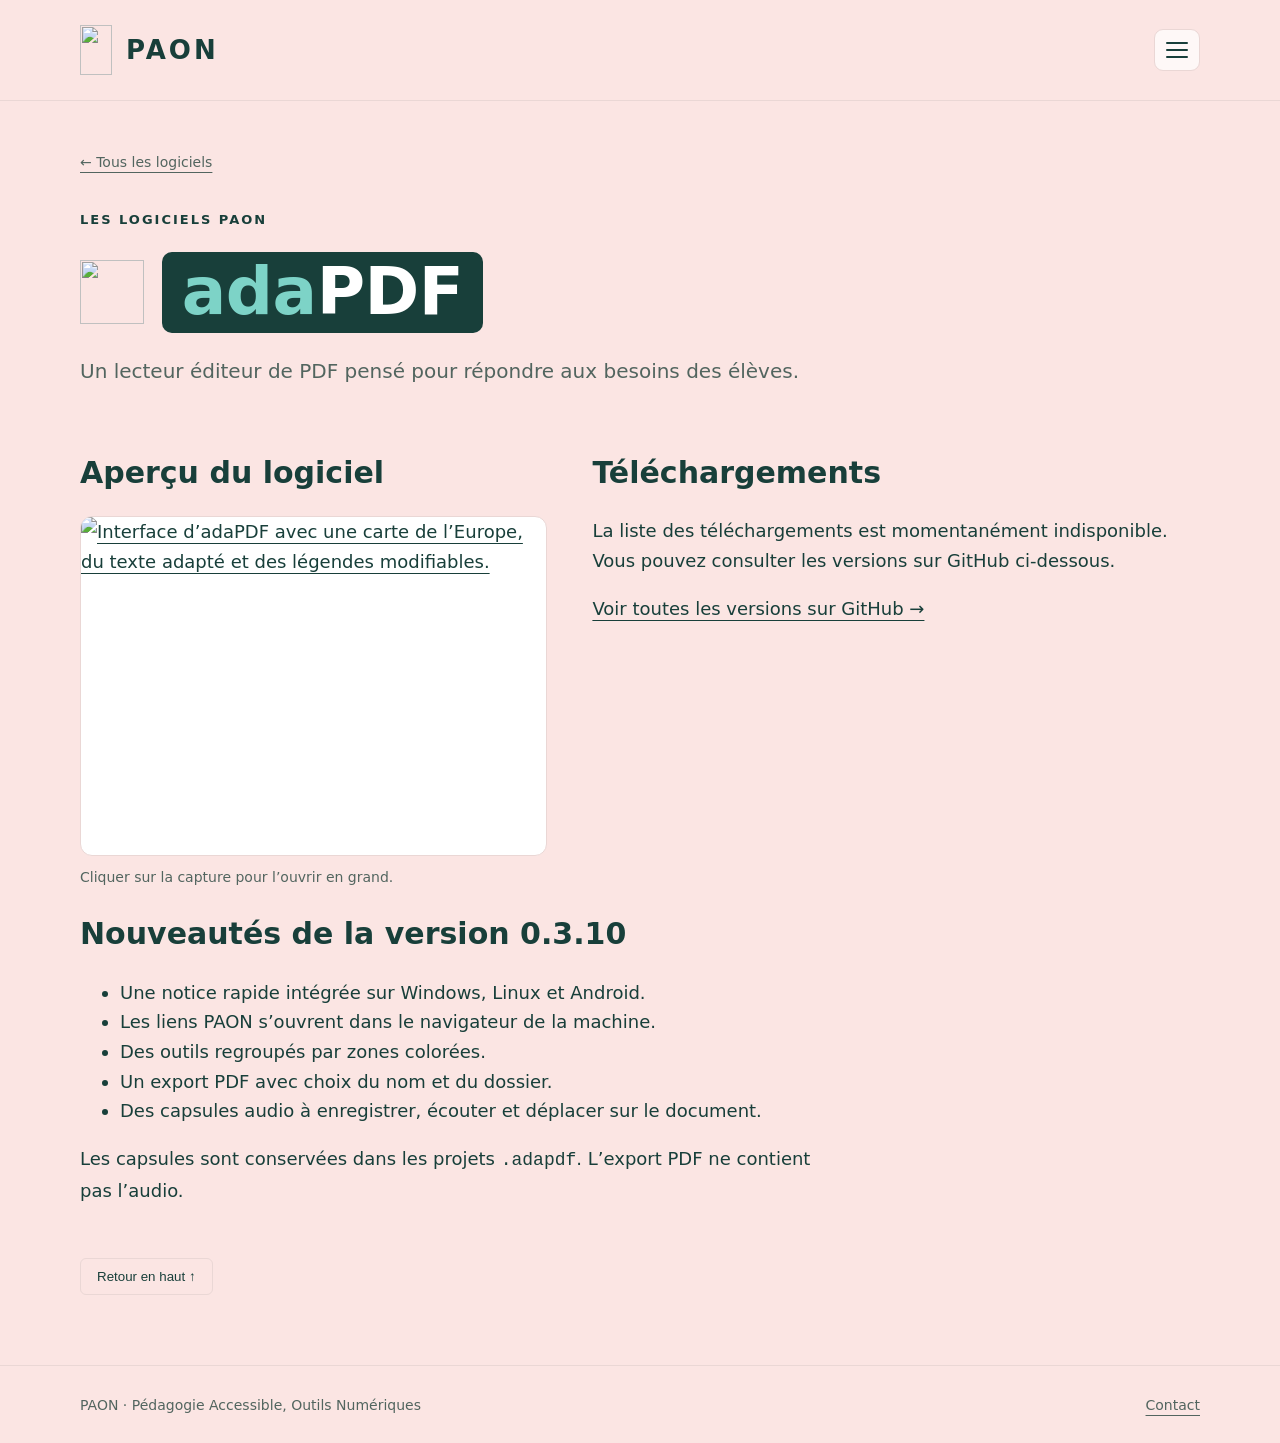
==== adapdf.html @ 1f8cb2d9 "Harmoniser les nouveautes en bas des pages logiciels" ====
<!doctype html>
<html lang="fr">
    <head>
        <meta charset="utf-8">
        <meta name="viewport" content="width=device-width, initial-scale=1">
        <title>adaPDF — PAON</title>
        <meta name="description" content="Un lecteur éditeur de PDF pensé pour répondre aux besoins des élèves.">
        <link rel="icon" href="favicon.svg" type="image/svg+xml">
        <link rel="stylesheet" href="styles.css?v=20261014-2">
        <script defer src="script.js?v=20261012-1"></script>
        <script defer src="downloads.js?v=20261014-1"></script>
    </head>
    <body class="app-page app-page-adapdf">
        <a class="skip" href="#contenu">Aller au contenu</a>
        <header>
            <div class="wrap nav">
                <a class="brand" href="index.html">
                    <img src="assets/plume.svg" alt="" width="32" height="50">
                    PAON
                </a>
                <div class="site-menu" data-menu>
                    <button class="menu-toggle" type="button" aria-expanded="false" aria-controls="site-menu-panel" data-menu-toggle>
                        <span class="menu-icon" aria-hidden="true"><span></span><span></span><span></span></span>
                        <span class="visually-hidden" data-menu-label>Ouvrir le menu</span>
                    </button>
                    <nav id="site-menu-panel" class="site-menu-panel" aria-label="Navigation principale" data-menu-panel hidden>
                        <a href="index.html">Accueil</a>
                        <a href="tada.html"><img class="menu-app-icon" src="assets/logo-tada.svg" alt="" width="28" height="28">TAda</a>
                        <a href="adapdf.html" aria-current="page"><img class="menu-app-icon" src="assets/logo-adapdf.svg" alt="" width="28" height="28">adaPDF</a>
                        <a href="geomada.html"><img class="menu-app-icon" src="assets/logo-geomada.svg" alt="" width="28" height="28">GéomADA</a>
                        <a href="ordi-academie.html"><img class="menu-app-icon" src="assets/logo-ordi-academie.png" alt="" width="28" height="28">Ordi Academie</a>
                        <a href="clavier.html"><img class="menu-app-icon" src="assets/logo-clavier.svg" alt="" width="28" height="28">Clavier</a>
                        <a href="caartable.html"><img class="menu-app-icon" src="assets/logo-caartable.png" alt="" width="28" height="28">CAArtable</a>
                        <a href="classeur.html"><img class="menu-app-icon" src="assets/logo-classeur.svg" alt="" width="28" height="28">Classeur</a>
                        <a href="fusion-pdf.html"><img class="menu-app-icon" src="assets/logo-fusion-pdf.svg" alt="" width="28" height="28">Fusion PDF</a>
                        <a href="linux-nird.html"><img class="menu-app-icon" src="assets/logo-linux-nird.svg" alt="" width="28" height="28">Installer Linux NIRD</a>
                    </nav>
                </div>
            </div>
        </header>
        <main id="contenu" class="wrap detail">
            <a class="breadcrumb" href="index.html#logiciels">← Tous les logiciels</a>
            <div class="detail-head">
                <p class="eyebrow">Les logiciels PAON</p>
                <h1 tabindex="-1" class="app-title">
                    <img src="assets/logo-adapdf.svg" alt="" width="64" height="64">
                    <span class="app-name app-name-adapdf"><span class="app-prefix">ada</span>PDF</span>
                </h1>
                <p class="intro">Un lecteur éditeur de PDF pensé pour répondre aux besoins des élèves.</p>
            </div>
            <div class="detail-grid">
                <section aria-labelledby="apercu">
                    <h2 id="apercu">Aperçu du logiciel</h2>
                    <figure class="app-preview">
                        <a href="assets/capture-adapdf.png" aria-label="Voir la capture de adaPDF en grand">
                            <img width="1231" height="892" src="assets/capture-adapdf.png" alt="Interface d’adaPDF avec une carte de l’Europe, du texte adapté et des légendes modifiables." loading="lazy">
                        </a>
                        <figcaption>Cliquer sur la capture pour l’ouvrir en grand.</figcaption>
                    </figure>
                </section>
                <section aria-labelledby="downloads" data-download-app="adapdf">
                    <h2 id="downloads">Téléchargements</h2>
                    <p data-download-status role="status">Les fichiers de ce logiciel seront bientôt disponibles ici.</p>
                    <div data-current-release>
                    </div>
                    <details data-release-history hidden>
                        <summary>Versions précédentes</summary>
                        <div data-previous-releases>
                        </div>
                    </details>
                    <p>
                        <a href="https://github.com/frdefaye-blip/paon/releases">Voir toutes les versions sur GitHub →</a>
                    </p>
                    <noscript>
                        <p>Pour consulter les fichiers disponibles sans JavaScript, utilisez le lien vers les versions sur GitHub.</p>
                    </noscript>
                </section>
            </div>
            <section aria-labelledby="nouveautes">
                <h2 id="nouveautes">Nouveautés de la version 0.3.10</h2>
                <ul>
                    <li>Une notice rapide intégrée sur Windows, Linux et Android.</li>
                    <li>Les liens PAON s’ouvrent dans le navigateur de la machine.</li>
                    <li>Des outils regroupés par zones colorées.</li>
                    <li>Un export PDF avec choix du nom et du dossier.</li>
                    <li>Des capsules audio à enregistrer, écouter et déplacer sur le document.</li>
                </ul>
                <p>Les capsules sont conservées dans les projets <code>.adapdf</code>. L’export PDF ne contient pas l’audio.</p>
            </section>
            <button class="top" data-top>Retour en haut ↑</button>
        </main>
        <footer>
            <div class="wrap footer">
                <span>PAON · Pédagogie Accessible, Outils Numériques</span>
                <a href="mailto:francois.defaye@ac-limoges.fr">Contact</a>
            </div>
        </footer>
    </body>
</html>
---- styles.css ----
:root{--ink:#183f3a;--paper:#f8f6ef;--muted:#52655f;--line:#d5ded5}*{box-sizing:border-box}html{scroll-behavior:smooth}body{margin:0;background:var(--paper);color:var(--ink);font:18px/1.65 system-ui,sans-serif}a{color:inherit;text-underline-offset:5px}a:focus-visible,button:focus-visible{outline:3px solid #925000;outline-offset:5px}.skip{position:absolute;top:-100px}.skip:focus{top:10px;background:white;padding:12px}.wrap{width:min(1120px,90%);margin:auto}header{border-bottom:1px solid var(--line)}.nav{display:flex;justify-content:space-between;align-items:center;gap:25px;padding:25px 0}.brand{text-decoration:none;font-size:26px;font-weight:850;letter-spacing:3px}.brand span{display:inline-grid;place-items:center;border-radius:50%;background:var(--ink);color:#cbe784;width:40px;height:40px;margin-right:10px;letter-spacing:0}nav{display:flex;gap:25px;flex-wrap:wrap}nav a{font-size:15px;text-decoration:none}nav a[aria-current]{text-decoration:underline;font-weight:750}.hero{display:grid;grid-template-columns:1.5fr 1fr;gap:50px;align-items:center;padding:70px 0}.eyebrow{font-size:13px;font-weight:750;text-transform:uppercase;letter-spacing:2px}h1{font-size:clamp(38px,5.5vw,66px);line-height:1.12;letter-spacing:-2px;margin:22px 0}h2{font-size:30px;line-height:1.3}h3{font-size:26px;margin:12px 0}p{max-width:65ch}.intro{font-size:20px;color:var(--muted)}.button{display:inline-block;background:var(--ink);color:white;padding:12px 22px;border-radius:8px;text-decoration:none;font-size:16px;font-weight:650}.button:hover{background:#285b53}.art{height:280px;background:#e5ebdc;border-radius:140px 140px 22px 22px;display:grid;place-items:center}.fan{width:200px;height:200px;border-radius:50%;background:repeating-conic-gradient(#183f3a 0deg 14deg,#b9d591 14deg 28deg);display:grid;place-items:center}.fan:after{content:'P';font:700 80px Georgia;display:grid;place-items:center;width:105px;height:105px;border-radius:50%;background:var(--paper)}.section{padding-bottom:65px}.section-head{display:flex;justify-content:space-between;align-items:center;gap:20px}.section-head p{font-size:15px;color:var(--muted)}.cards{display:grid;grid-template-columns:repeat(3,1fr);gap:20px}.card{background:white;border:1px solid var(--line);border-radius:14px;padding:28px;display:flex;flex-direction:column;align-items:start}.card p{color:var(--muted);flex:1}.icon{width:54px;height:54px;display:grid;place-items:center;border-radius:13px;background:#edf3df;font-size:26px;font-weight:750}.card:nth-child(2) .icon{background:#e9e6f5}.card:nth-child(3) .icon{background:#faeadb}.text-link{font-size:16px;font-weight:700}.note{background:#eaf0e1;padding:25px 30px;border-radius:12px}.note p{margin:0}.detail{padding:45px 0 70px}.breadcrumb{font-size:14px;color:var(--muted)}.detail-head{max-width:750px;padding:20px 0}.detail-grid{display:grid;grid-template-columns:1fr 1.3fr;gap:45px}.versions{list-style:none;padding:0}.version{padding:22px 0;border-top:1px solid var(--line);display:flex;align-items:center;justify-content:space-between;gap:20px}.version strong{display:block}.version small{color:var(--muted)}.pending{background:#e7eae4;color:#52655f;border-radius:6px;padding:8px 15px;white-space:nowrap;font-size:14px}.tag{font-size:13px;border:1px solid var(--line);border-radius:100px;padding:5px 10px}footer{border-top:1px solid var(--line);padding:28px 0;font-size:14px;color:var(--muted)}.footer{display:flex;justify-content:space-between;gap:20px}details{margin-top:20px}summary{cursor:pointer;font-weight:650}.top{margin-top:35px;background:transparent;border:1px solid var(--line);padding:10px 16px;color:var(--ink);cursor:pointer;border-radius:6px}@media(max-width:750px){.nav{align-items:flex-start;flex-direction:column}nav{gap:18px}.hero{grid-template-columns:1fr;padding:40px 0;gap:25px}.art{height:200px}.fan{width:160px;height:160px}.cards,.detail-grid{grid-template-columns:1fr}.section-head,.footer{display:block}.version{align-items:flex-start}h1{letter-spacing:-1px}}@media(prefers-reduced-motion:reduce){html{scroll-behavior:auto}}
.brand{display:inline-flex;align-items:center;gap:14px}.brand img{display:block;width:32px;height:50px}.hero-logo{display:block;width:160px;height:248px;object-fit:contain}@media(max-width:750px){.hero-logo{width:115px;height:178px}}
.asset-name{font-size:15px;overflow-wrap:anywhere}.release-date{font-size:14px;color:var(--muted)}[data-download-app] .version>div{min-width:0}[data-download-app] .button{flex-shrink:0;font-size:14px;padding:9px 13px}@media(max-width:450px){[data-download-app] .version{flex-direction:column;align-items:start}}

/* Pictogrammes des plateformes dans les listes de téléchargements. */
.download-info {
    display: flex;
    align-items: center;
    gap: 14px;
}
.platform-logo {
    display: block;
    flex: 0 0 36px;
    width: 36px;
    height: 36px;
    object-fit: contain;
}
.download-text {
    min-width: 0;
}

/* Identités des applications et captures fournies. */
.app-logo { display: block; width: 54px; height: 54px; }
.app-name { font-weight: 800; letter-spacing: -.5px; }
.app-name-tada { color: #2f64e9; }
.app-name-geomada { color: #187647; }
.app-name-adapdf { display: inline-block; color: #fff; background: #183f3a; padding: .05em .3em; border-radius: .15em; }
.app-name-adapdf .app-prefix { color: #7dd3c7; }
.app-title { display: flex; align-items: center; gap: 18px; }
.app-title img { width: 64px; height: 64px; flex: 0 0 64px; }
.app-preview { margin: 0; }
.app-preview a { display: block; border: 1px solid var(--line); border-radius: 12px; overflow: hidden; background: white; }
.app-preview img { display: block; width: 100%; height: auto; }
.app-preview figcaption { font-size: 14px; color: var(--muted); margin-top: 10px; }
.note a { overflow-wrap: anywhere; }
@media(max-width:450px) { .app-title { gap: 12px; } .app-title img { width: 48px; height: 48px; flex-basis: 48px; } }

/* Les initiales du titre font ressortir le nom PAON. */
.title-initial {
    color: #a56b0b;
}

/* Un fond léger inspiré de l’icône de chaque logiciel. */
.app-page-tada { --paper: #e3ecfc; --line: #d2dced; }
.app-page-adapdf { --paper: #fbe5e3; --line: #ead7d5; }
.app-page-geomada { --paper: #e2f1e7; --line: #d2e2d7; }
.card { text-decoration: none; }
.card .text-link { text-decoration: underline; }
.card:hover { border-color: var(--ink); box-shadow: 0 6px 18px #183f3a12; }
.card:focus-visible { outline-offset: 5px; }
.download-label { font-size: 16px; line-height: 1.5; }
.download-text small { display: block; font-size: 13px; }

/* Les cartes reprennent le fond de la page de leur logiciel. */
.card-tada { background: #e3ecfc; }
.card-adapdf { background: #fbe5e3; }
.card-geomada { background: #e2f1e7; }

/* Repères provisoires pour les nouvelles applications. */
.card-ordi-academie, .app-page-ordi-academie { background: #e2f1e7; }
.card-clavier, .app-page-clavier { background: #e6eff8; }
.card-caartable, .app-page-caartable { background: #def2f2; }
.card-classeur, .app-page-classeur { background: #edf3ec; }
.app-monogram {
    display: inline-grid;
    place-items: center;
    width: 54px;
    height: 54px;
    flex: 0 0 54px;
    border-radius: 13px;
    background: #ffffffb3;
    font-size: 24px;
    font-weight: 800;
}

/* Menu principal compact, commun à toutes les pages. */
.site-menu { position: relative; margin-left: auto; }
.menu-toggle {
    width: 46px;
    height: 42px;
    display: grid;
    place-items: center;
    border: 1px solid var(--line);
    border-radius: 9px;
    background: #ffffffb8;
    color: var(--ink);
    cursor: pointer;
}
.menu-toggle:hover { background: white; }
.menu-icon { display: grid; gap: 5px; width: 22px; }
.menu-icon span { display: block; height: 2px; border-radius: 2px; background: currentColor; }
.site-menu-panel {
    position: absolute;
    z-index: 20;
    top: calc(100% + 10px);
    right: 0;
    min-width: 230px;
    display: grid;
    gap: 3px;
    padding: 10px;
    border: 1px solid var(--line);
    border-radius: 12px;
    background: white;
    box-shadow: 0 14px 35px #183f3a24;
}
.site-menu-panel[hidden] { display: none; }
.site-menu-panel a {
    min-height: 44px;
    display: flex;
    align-items: center;
    gap: 10px;
    padding: 8px 12px;
    border-radius: 7px;
}
.menu-app-icon {
    width: 28px;
    height: 28px;
    flex: 0 0 28px;
    object-fit: contain;
}
.card-fusion-pdf, .app-page-fusion-pdf { background: #e6ecff; }
.card-linux-nird, .article-page { background: #e2f1e9; }
.resource-article { max-width: 960px; }
.resource-section { margin: 30px 0; padding: clamp(20px, 4vw, 40px); background: #ffffffc9; border: 1px solid var(--line); border-radius: 16px; }
.resource-section p { max-width: 75ch; }
.resource-section .app-preview { margin: 25px 0; }
.resource-links { display: flex; flex-wrap: wrap; align-items: center; gap: 16px; margin-top: 24px; }
.site-menu-panel { max-height: calc(100dvh - 120px); overflow-y: auto; }
.site-menu-panel a:hover { background: #f1f4ef; }
.site-menu-panel a[aria-current] { background: #e8eee7; text-decoration: none; }
.visually-hidden {
    position: absolute;
    width: 1px;
    height: 1px;
    padding: 0;
    margin: -1px;
    overflow: hidden;
    clip: rect(0, 0, 0, 0);
    white-space: nowrap;
    border: 0;
}
@media(max-width:750px) {
    .nav { flex-direction: row; align-items: center; }
}
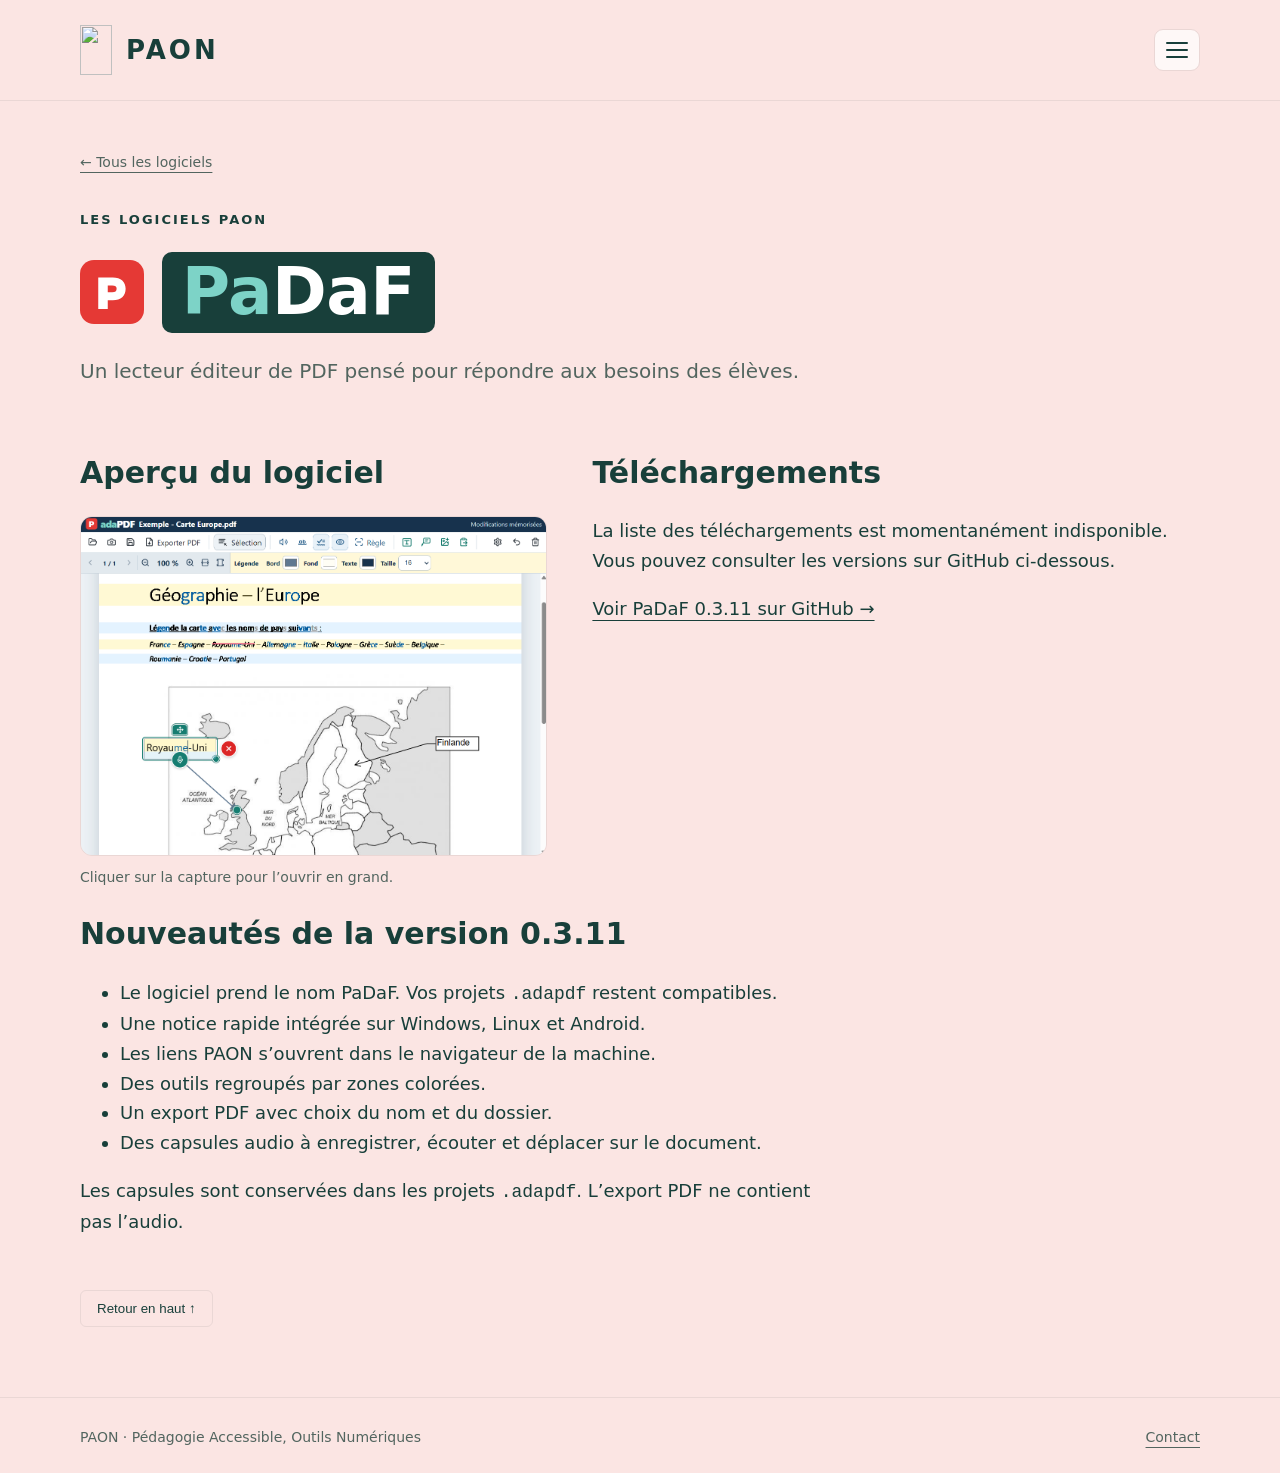
==== commit 0e1a81bf: "Rename adaPDF to PaDaF on the PAON website" ====
--- a/adapdf.html
+++ b/adapdf.html
@@ -3,97 +3,11 @@
     <head>
         <meta charset="utf-8">
         <meta name="viewport" content="width=device-width, initial-scale=1">
-        <title>adaPDF — PAON</title>
-        <meta name="description" content="Un lecteur éditeur de PDF pensé pour répondre aux besoins des élèves.">
-        <link rel="icon" href="favicon.svg" type="image/svg+xml">
-        <link rel="stylesheet" href="styles.css?v=20261014-2">
-        <script defer src="script.js?v=20261012-1"></script>
-        <script defer src="downloads.js?v=20261014-1"></script>
+        <meta http-equiv="refresh" content="0; url=padaf.html">
+        <link rel="canonical" href="https://paon-accessibilite.github.io/padaf.html">
+        <title>PaDaF — PAON</title>
     </head>
-    <body class="app-page app-page-adapdf">
-        <a class="skip" href="#contenu">Aller au contenu</a>
-        <header>
-            <div class="wrap nav">
-                <a class="brand" href="index.html">
-                    <img src="assets/plume.svg" alt="" width="32" height="50">
-                    PAON
-                </a>
-                <div class="site-menu" data-menu>
-                    <button class="menu-toggle" type="button" aria-expanded="false" aria-controls="site-menu-panel" data-menu-toggle>
-                        <span class="menu-icon" aria-hidden="true"><span></span><span></span><span></span></span>
-                        <span class="visually-hidden" data-menu-label>Ouvrir le menu</span>
-                    </button>
-                    <nav id="site-menu-panel" class="site-menu-panel" aria-label="Navigation principale" data-menu-panel hidden>
-                        <a href="index.html">Accueil</a>
-                        <a href="tada.html"><img class="menu-app-icon" src="assets/logo-tada.svg" alt="" width="28" height="28">TAda</a>
-                        <a href="adapdf.html" aria-current="page"><img class="menu-app-icon" src="assets/logo-adapdf.svg" alt="" width="28" height="28">adaPDF</a>
-                        <a href="geomada.html"><img class="menu-app-icon" src="assets/logo-geomada.svg" alt="" width="28" height="28">GéomADA</a>
-                        <a href="ordi-academie.html"><img class="menu-app-icon" src="assets/logo-ordi-academie.png" alt="" width="28" height="28">Ordi Academie</a>
-                        <a href="clavier.html"><img class="menu-app-icon" src="assets/logo-clavier.svg" alt="" width="28" height="28">Clavier</a>
-                        <a href="caartable.html"><img class="menu-app-icon" src="assets/logo-caartable.png" alt="" width="28" height="28">CAArtable</a>
-                        <a href="classeur.html"><img class="menu-app-icon" src="assets/logo-classeur.svg" alt="" width="28" height="28">Classeur</a>
-                        <a href="fusion-pdf.html"><img class="menu-app-icon" src="assets/logo-fusion-pdf.svg" alt="" width="28" height="28">Fusion PDF</a>
-                        <a href="linux-nird.html"><img class="menu-app-icon" src="assets/logo-linux-nird.svg" alt="" width="28" height="28">Installer Linux NIRD</a>
-                    </nav>
-                </div>
-            </div>
-        </header>
-        <main id="contenu" class="wrap detail">
-            <a class="breadcrumb" href="index.html#logiciels">← Tous les logiciels</a>
-            <div class="detail-head">
-                <p class="eyebrow">Les logiciels PAON</p>
-                <h1 tabindex="-1" class="app-title">
-                    <img src="assets/logo-adapdf.svg" alt="" width="64" height="64">
-                    <span class="app-name app-name-adapdf"><span class="app-prefix">ada</span>PDF</span>
-                </h1>
-                <p class="intro">Un lecteur éditeur de PDF pensé pour répondre aux besoins des élèves.</p>
-            </div>
-            <div class="detail-grid">
-                <section aria-labelledby="apercu">
-                    <h2 id="apercu">Aperçu du logiciel</h2>
-                    <figure class="app-preview">
-                        <a href="assets/capture-adapdf.png" aria-label="Voir la capture de adaPDF en grand">
-                            <img width="1231" height="892" src="assets/capture-adapdf.png" alt="Interface d’adaPDF avec une carte de l’Europe, du texte adapté et des légendes modifiables." loading="lazy">
-                        </a>
-                        <figcaption>Cliquer sur la capture pour l’ouvrir en grand.</figcaption>
-                    </figure>
-                </section>
-                <section aria-labelledby="downloads" data-download-app="adapdf">
-                    <h2 id="downloads">Téléchargements</h2>
-                    <p data-download-status role="status">Les fichiers de ce logiciel seront bientôt disponibles ici.</p>
-                    <div data-current-release>
-                    </div>
-                    <details data-release-history hidden>
-                        <summary>Versions précédentes</summary>
-                        <div data-previous-releases>
-                        </div>
-                    </details>
-                    <p>
-                        <a href="https://github.com/frdefaye-blip/paon/releases">Voir toutes les versions sur GitHub →</a>
-                    </p>
-                    <noscript>
-                        <p>Pour consulter les fichiers disponibles sans JavaScript, utilisez le lien vers les versions sur GitHub.</p>
-                    </noscript>
-                </section>
-            </div>
-            <section aria-labelledby="nouveautes">
-                <h2 id="nouveautes">Nouveautés de la version 0.3.10</h2>
-                <ul>
-                    <li>Une notice rapide intégrée sur Windows, Linux et Android.</li>
-                    <li>Les liens PAON s’ouvrent dans le navigateur de la machine.</li>
-                    <li>Des outils regroupés par zones colorées.</li>
-                    <li>Un export PDF avec choix du nom et du dossier.</li>
-                    <li>Des capsules audio à enregistrer, écouter et déplacer sur le document.</li>
-                </ul>
-                <p>Les capsules sont conservées dans les projets <code>.adapdf</code>. L’export PDF ne contient pas l’audio.</p>
-            </section>
-            <button class="top" data-top>Retour en haut ↑</button>
-        </main>
-        <footer>
-            <div class="wrap footer">
-                <span>PAON · Pédagogie Accessible, Outils Numériques</span>
-                <a href="mailto:francois.defaye@ac-limoges.fr">Contact</a>
-            </div>
-        </footer>
+    <body>
+        <p><a href="padaf.html">Ouvrir la page de PaDaF</a></p>
     </body>
 </html>
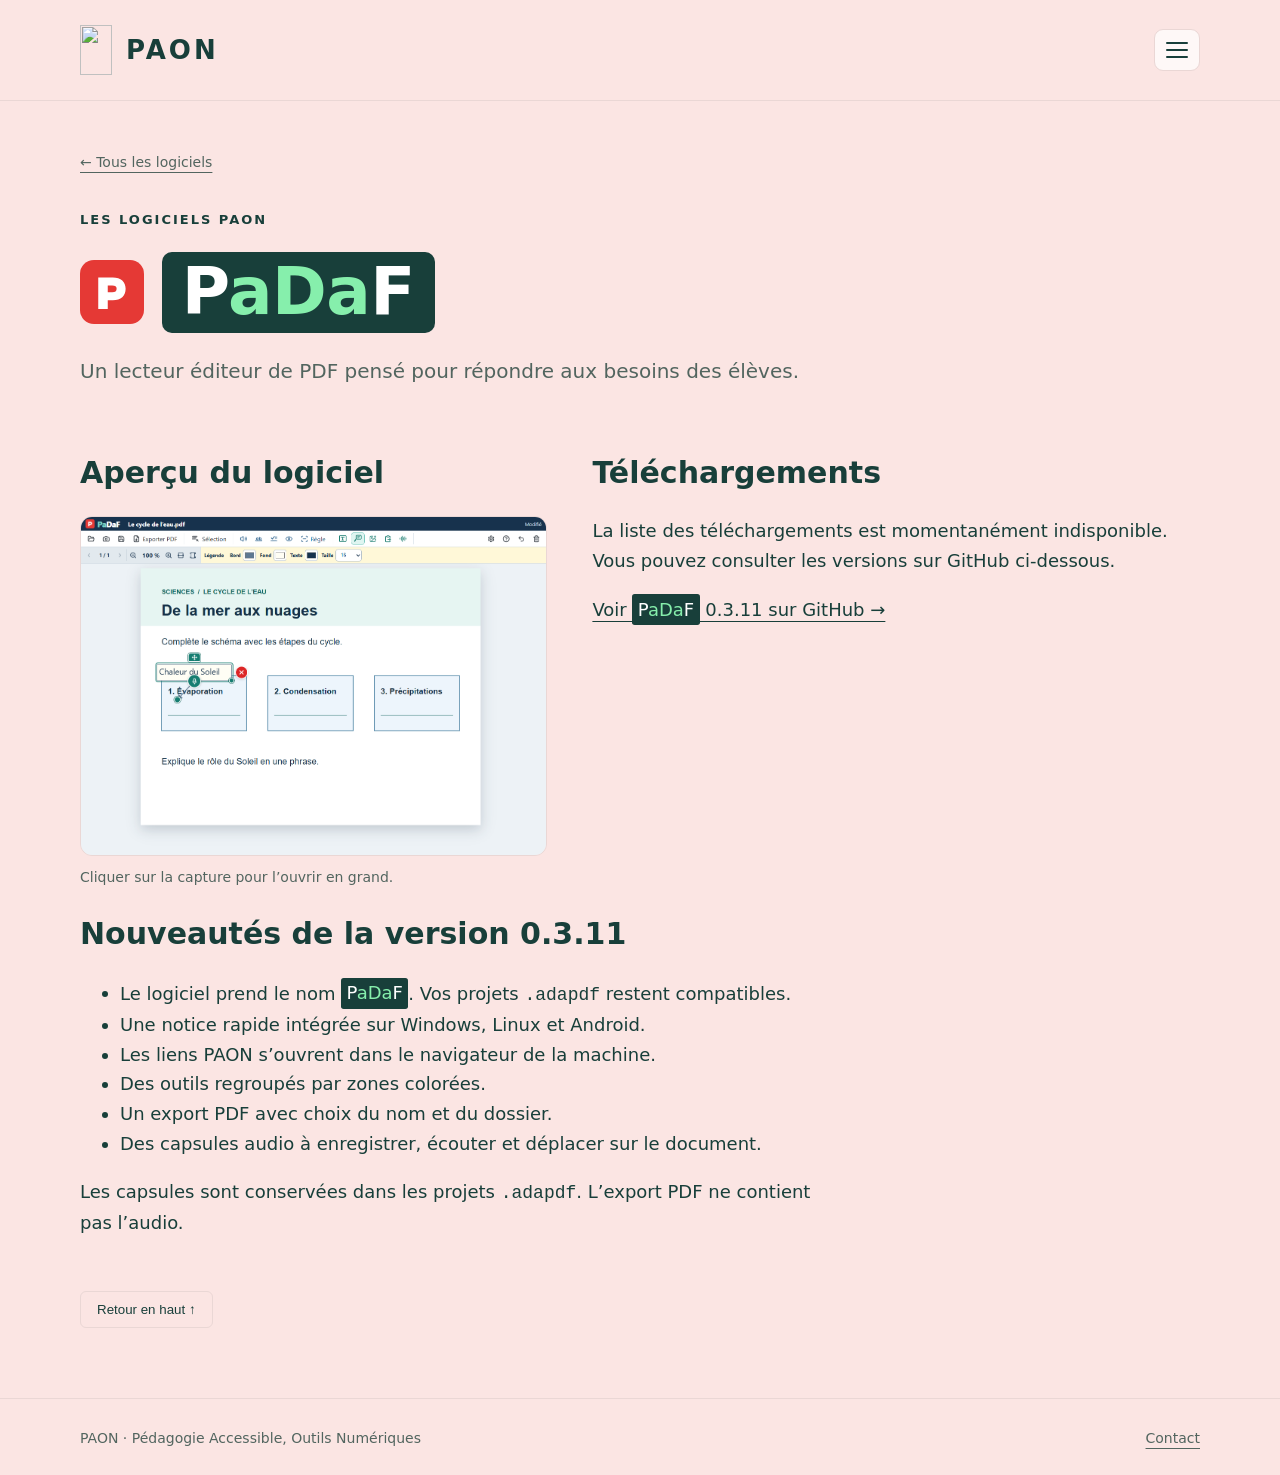
==== commit 89fb33c6: "Harmoniser les couleurs du nom PaDaF" ====
--- a/adapdf.html
+++ b/adapdf.html
@@ -5,9 +5,10 @@
         <meta name="viewport" content="width=device-width, initial-scale=1">
         <meta http-equiv="refresh" content="0; url=padaf.html">
         <link rel="canonical" href="https://paon-accessibilite.github.io/padaf.html">
+        <link rel="stylesheet" href="styles.css?v=20261113-2">
         <title>PaDaF — PAON</title>
     </head>
     <body>
-        <p><a href="padaf.html">Ouvrir la page de PaDaF</a></p>
+        <p><a href="padaf.html">Ouvrir la page de <span class="app-name-padaf">P<span class="app-name-padaf-middle">aDa</span>F</span></a></p>
     </body>
 </html>
--- a/styles.css
+++ b/styles.css
@@ -0,0 +1,147 @@
+:root{--ink:#183f3a;--paper:#f8f6ef;--muted:#52655f;--line:#d5ded5}*{box-sizing:border-box}html{scroll-behavior:smooth}body{margin:0;background:var(--paper);color:var(--ink);font:18px/1.65 system-ui,sans-serif}a{color:inherit;text-underline-offset:5px}a:focus-visible,button:focus-visible{outline:3px solid #925000;outline-offset:5px}.skip{position:absolute;top:-100px}.skip:focus{top:10px;background:white;padding:12px}.wrap{width:min(1120px,90%);margin:auto}header{border-bottom:1px solid var(--line)}.nav{display:flex;justify-content:space-between;align-items:center;gap:25px;padding:25px 0}.brand{text-decoration:none;font-size:26px;font-weight:850;letter-spacing:3px}.brand span{display:inline-grid;place-items:center;border-radius:50%;background:var(--ink);color:#cbe784;width:40px;height:40px;margin-right:10px;letter-spacing:0}nav{display:flex;gap:25px;flex-wrap:wrap}nav a{font-size:15px;text-decoration:none}nav a[aria-current]{text-decoration:underline;font-weight:750}.hero{display:grid;grid-template-columns:1.5fr 1fr;gap:50px;align-items:center;padding:70px 0}.eyebrow{font-size:13px;font-weight:750;text-transform:uppercase;letter-spacing:2px}h1{font-size:clamp(38px,5.5vw,66px);line-height:1.12;letter-spacing:-2px;margin:22px 0}h2{font-size:30px;line-height:1.3}h3{font-size:26px;margin:12px 0}p{max-width:65ch}.intro{font-size:20px;color:var(--muted)}.button{display:inline-block;background:var(--ink);color:white;padding:12px 22px;border-radius:8px;text-decoration:none;font-size:16px;font-weight:650}.button:hover{background:#285b53}.art{height:280px;background:#e5ebdc;border-radius:140px 140px 22px 22px;display:grid;place-items:center}.fan{width:200px;height:200px;border-radius:50%;background:repeating-conic-gradient(#183f3a 0deg 14deg,#b9d591 14deg 28deg);display:grid;place-items:center}.fan:after{content:'P';font:700 80px Georgia;display:grid;place-items:center;width:105px;height:105px;border-radius:50%;background:var(--paper)}.section{padding-bottom:65px}.section-head{display:flex;justify-content:space-between;align-items:center;gap:20px}.section-head p{font-size:15px;color:var(--muted)}.cards{display:grid;grid-template-columns:repeat(3,1fr);gap:20px}.card{background:white;border:1px solid var(--line);border-radius:14px;padding:28px;display:flex;flex-direction:column;align-items:start}.card p{color:var(--muted);flex:1}.icon{width:54px;height:54px;display:grid;place-items:center;border-radius:13px;background:#edf3df;font-size:26px;font-weight:750}.card:nth-child(2) .icon{background:#e9e6f5}.card:nth-child(3) .icon{background:#faeadb}.text-link{font-size:16px;font-weight:700}.note{background:#eaf0e1;padding:25px 30px;border-radius:12px}.note p{margin:0}.detail{padding:45px 0 70px}.breadcrumb{font-size:14px;color:var(--muted)}.detail-head{max-width:750px;padding:20px 0}.detail-grid{display:grid;grid-template-columns:1fr 1.3fr;gap:45px}.versions{list-style:none;padding:0}.version{padding:22px 0;border-top:1px solid var(--line);display:flex;align-items:center;justify-content:space-between;gap:20px}.version strong{display:block}.version small{color:var(--muted)}.pending{background:#e7eae4;color:#52655f;border-radius:6px;padding:8px 15px;white-space:nowrap;font-size:14px}.tag{font-size:13px;border:1px solid var(--line);border-radius:100px;padding:5px 10px}footer{border-top:1px solid var(--line);padding:28px 0;font-size:14px;color:var(--muted)}.footer{display:flex;justify-content:space-between;gap:20px}details{margin-top:20px}summary{cursor:pointer;font-weight:650}.top{margin-top:35px;background:transparent;border:1px solid var(--line);padding:10px 16px;color:var(--ink);cursor:pointer;border-radius:6px}@media(max-width:750px){.nav{align-items:flex-start;flex-direction:column}nav{gap:18px}.hero{grid-template-columns:1fr;padding:40px 0;gap:25px}.art{height:200px}.fan{width:160px;height:160px}.cards,.detail-grid{grid-template-columns:1fr}.section-head,.footer{display:block}.version{align-items:flex-start}h1{letter-spacing:-1px}}@media(prefers-reduced-motion:reduce){html{scroll-behavior:auto}}
+.brand{display:inline-flex;align-items:center;gap:14px}.brand img{display:block;width:32px;height:50px}.hero-logo{display:block;width:160px;height:248px;object-fit:contain}@media(max-width:750px){.hero-logo{width:115px;height:178px}}
+.asset-name{font-size:15px;overflow-wrap:anywhere}.release-date{font-size:14px;color:var(--muted)}[data-download-app] .version>div{min-width:0}[data-download-app] .button{flex-shrink:0;font-size:14px;padding:9px 13px}@media(max-width:450px){[data-download-app] .version{flex-direction:column;align-items:start}}
+
+/* Pictogrammes des plateformes dans les listes de téléchargements. */
+.download-info {
+    display: flex;
+    align-items: center;
+    gap: 14px;
+}
+.platform-logo {
+    display: block;
+    flex: 0 0 36px;
+    width: 36px;
+    height: 36px;
+    object-fit: contain;
+}
+.download-text {
+    min-width: 0;
+}
+
+/* Identités des applications et captures fournies. */
+.app-logo { display: block; width: 54px; height: 54px; }
+.app-name { font-weight: 800; letter-spacing: -.5px; }
+.app-name-tada { color: #2f64e9; }
+.app-name-geomada { color: #187647; }
+.app-name-padaf { display: inline-block; color: #fff; background: #183f3a; padding: .05em .3em; border-radius: .15em; }
+.app-name-padaf-middle { color: #86efac; }
+.app-title { display: flex; align-items: center; gap: 18px; }
+.app-title img { width: 64px; height: 64px; flex: 0 0 64px; }
+.app-preview { margin: 0; }
+.app-preview a { display: block; border: 1px solid var(--line); border-radius: 12px; overflow: hidden; background: white; }
+.app-preview img { display: block; width: 100%; height: auto; }
+.app-preview figcaption { font-size: 14px; color: var(--muted); margin-top: 10px; }
+.note a { overflow-wrap: anywhere; }
+@media(max-width:450px) { .app-title { gap: 12px; } .app-title img { width: 48px; height: 48px; flex-basis: 48px; } }
+
+/* Les initiales du titre font ressortir le nom PAON. */
+.title-initial {
+    color: #a56b0b;
+}
+
+/* Un fond léger inspiré de l’icône de chaque logiciel. */
+.app-page-tada { --paper: #e3ecfc; --line: #d2dced; }
+.app-page-padaf { --paper: #fbe5e3; --line: #ead7d5; }
+.app-page-geomada { --paper: #e2f1e7; --line: #d2e2d7; }
+.card { text-decoration: none; }
+.card .text-link { text-decoration: underline; }
+.card:hover { border-color: var(--ink); box-shadow: 0 6px 18px #183f3a12; }
+.card:focus-visible { outline-offset: 5px; }
+.download-label { font-size: 16px; line-height: 1.5; }
+.download-text small { display: block; font-size: 13px; }
+
+/* Les cartes reprennent le fond de la page de leur logiciel. */
+.card-tada { background: #e3ecfc; }
+.card-padaf { background: #fbe5e3; }
+.card-geomada { background: #e2f1e7; }
+
+/* Repères provisoires pour les nouvelles applications. */
+.card-ordi-academie, .app-page-ordi-academie { background: #e2f1e7; }
+.card-clavier, .app-page-clavier { background: #e6eff8; }
+.card-caartable, .app-page-caartable { background: #def2f2; }
+.card-classeur, .app-page-classeur { background: #edf3ec; }
+.app-monogram {
+    display: inline-grid;
+    place-items: center;
+    width: 54px;
+    height: 54px;
+    flex: 0 0 54px;
+    border-radius: 13px;
+    background: #ffffffb3;
+    font-size: 24px;
+    font-weight: 800;
+}
+
+/* Menu principal compact, commun à toutes les pages. */
+.site-menu { position: relative; margin-left: auto; }
+.menu-toggle {
+    width: 46px;
+    height: 42px;
+    display: grid;
+    place-items: center;
+    border: 1px solid var(--line);
+    border-radius: 9px;
+    background: #ffffffb8;
+    color: var(--ink);
+    cursor: pointer;
+}
+.menu-toggle:hover { background: white; }
+.menu-icon { display: grid; gap: 5px; width: 22px; }
+.menu-icon span { display: block; height: 2px; border-radius: 2px; background: currentColor; }
+.site-menu-panel {
+    position: absolute;
+    z-index: 20;
+    top: calc(100% + 10px);
+    right: 0;
+    min-width: 230px;
+    display: grid;
+    gap: 3px;
+    padding: 10px;
+    border: 1px solid var(--line);
+    border-radius: 12px;
+    background: white;
+    box-shadow: 0 14px 35px #183f3a24;
+}
+.site-menu-panel[hidden] { display: none; }
+.site-menu-panel a {
+    min-height: 44px;
+    display: flex;
+    align-items: center;
+    gap: 10px;
+    padding: 8px 12px;
+    border-radius: 7px;
+}
+.menu-app-icon {
+    width: 28px;
+    height: 28px;
+    flex: 0 0 28px;
+    object-fit: contain;
+}
+.card-fusion-pdf, .app-page-fusion-pdf { background: #e6ecff; }
+.card-linux-nird, .article-page { background: #e2f1e9; }
+.resource-article { max-width: 960px; }
+.resource-section { margin: 30px 0; padding: clamp(20px, 4vw, 40px); background: #ffffffc9; border: 1px solid var(--line); border-radius: 16px; }
+.resource-section p { max-width: 75ch; }
+.resource-section .app-preview { margin: 25px 0; }
+.resource-links { display: flex; flex-wrap: wrap; align-items: center; gap: 16px; margin-top: 24px; }
+.site-menu-panel { max-height: calc(100dvh - 120px); overflow-y: auto; }
+.site-menu-panel a:hover { background: #f1f4ef; }
+.site-menu-panel a[aria-current] { background: #e8eee7; text-decoration: none; }
+.visually-hidden {
+    position: absolute;
+    width: 1px;
+    height: 1px;
+    padding: 0;
+    margin: -1px;
+    overflow: hidden;
+    clip: rect(0, 0, 0, 0);
+    white-space: nowrap;
+    border: 0;
+}
+@media(max-width:750px) {
+    .nav { flex-direction: row; align-items: center; }
+}
+
+/* Teinte provisoire pour le jeu Mathgiciens. */
+.card-mathgiciens, .app-page-mathgiciens { background: #eee5f7; }
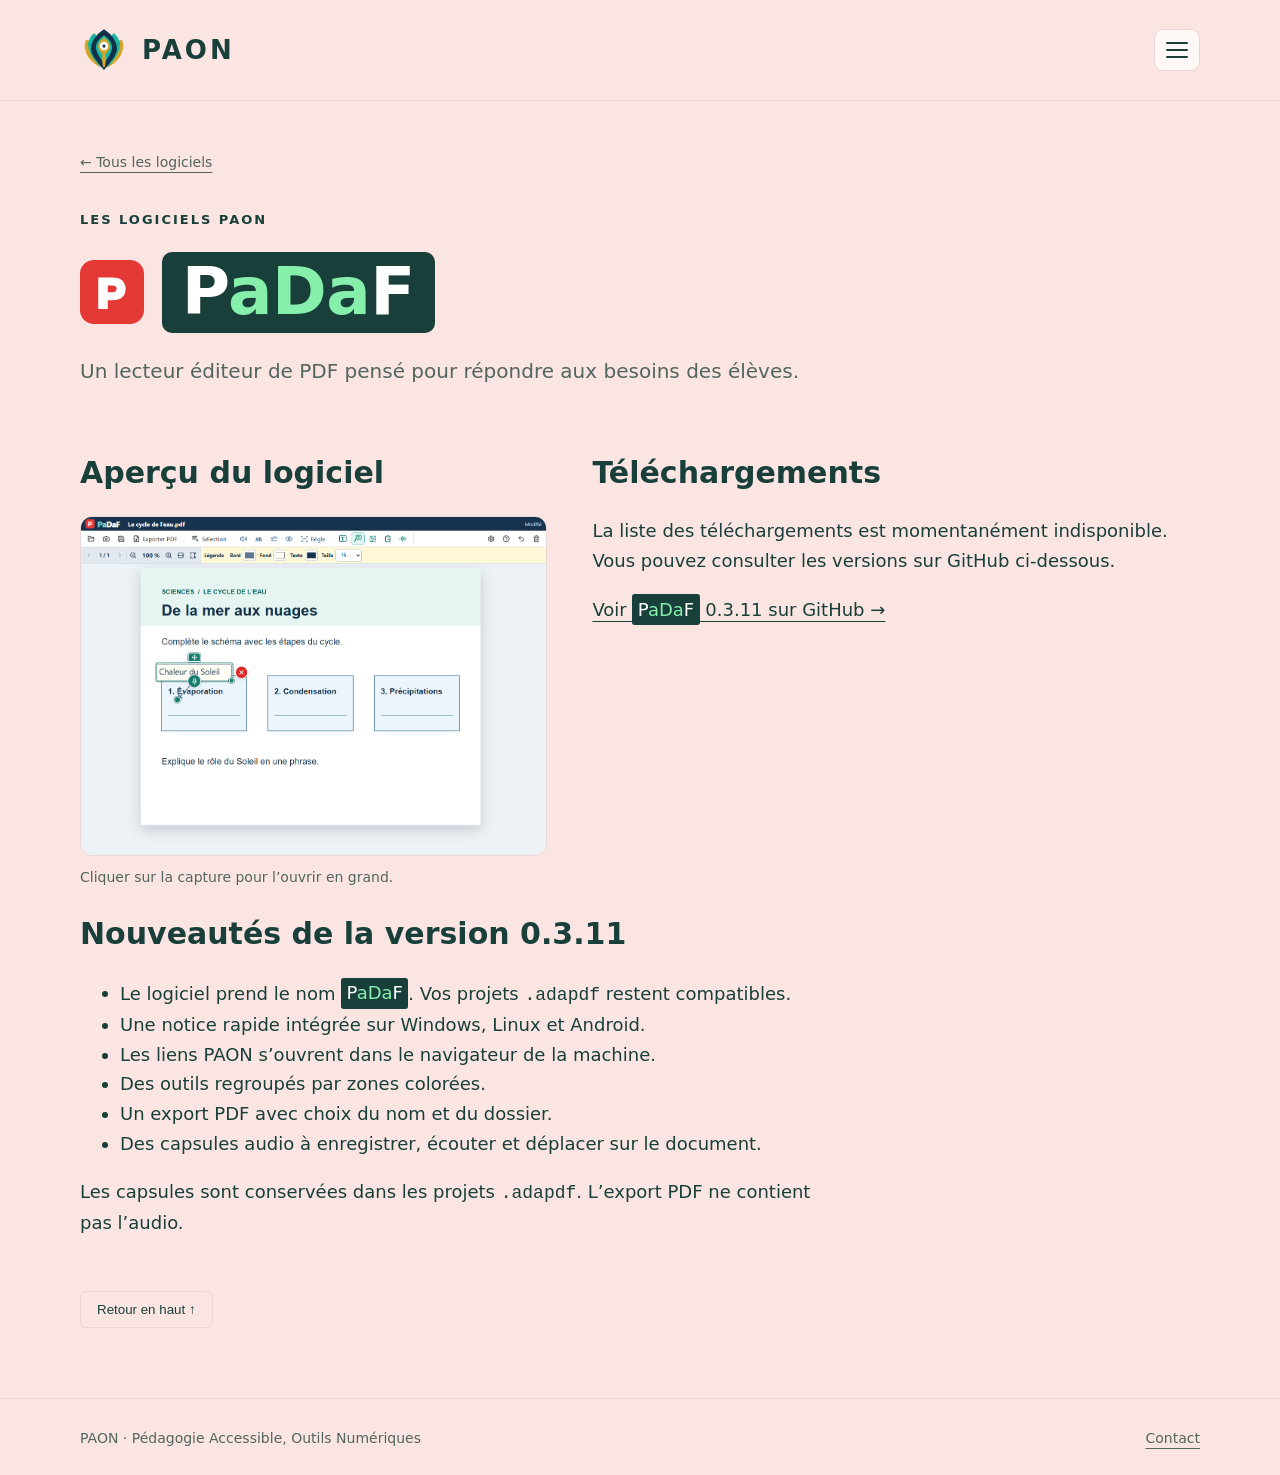
==== commit 880f1dd6: "Actualiser le logo PAON sur le site" ====
--- a/adapdf.html
+++ b/adapdf.html
@@ -5,7 +5,7 @@
         <meta name="viewport" content="width=device-width, initial-scale=1">
         <meta http-equiv="refresh" content="0; url=padaf.html">
         <link rel="canonical" href="https://paon-accessibilite.github.io/padaf.html">
-        <link rel="stylesheet" href="styles.css?v=20261113-2">
+        <link rel="stylesheet" href="styles.css?v=20261124-logo">
         <title>PaDaF — PAON</title>
     </head>
     <body>
--- a/styles.css
+++ b/styles.css
@@ -1,5 +1,5 @@
 :root{--ink:#183f3a;--paper:#f8f6ef;--muted:#52655f;--line:#d5ded5}*{box-sizing:border-box}html{scroll-behavior:smooth}body{margin:0;background:var(--paper);color:var(--ink);font:18px/1.65 system-ui,sans-serif}a{color:inherit;text-underline-offset:5px}a:focus-visible,button:focus-visible{outline:3px solid #925000;outline-offset:5px}.skip{position:absolute;top:-100px}.skip:focus{top:10px;background:white;padding:12px}.wrap{width:min(1120px,90%);margin:auto}header{border-bottom:1px solid var(--line)}.nav{display:flex;justify-content:space-between;align-items:center;gap:25px;padding:25px 0}.brand{text-decoration:none;font-size:26px;font-weight:850;letter-spacing:3px}.brand span{display:inline-grid;place-items:center;border-radius:50%;background:var(--ink);color:#cbe784;width:40px;height:40px;margin-right:10px;letter-spacing:0}nav{display:flex;gap:25px;flex-wrap:wrap}nav a{font-size:15px;text-decoration:none}nav a[aria-current]{text-decoration:underline;font-weight:750}.hero{display:grid;grid-template-columns:1.5fr 1fr;gap:50px;align-items:center;padding:70px 0}.eyebrow{font-size:13px;font-weight:750;text-transform:uppercase;letter-spacing:2px}h1{font-size:clamp(38px,5.5vw,66px);line-height:1.12;letter-spacing:-2px;margin:22px 0}h2{font-size:30px;line-height:1.3}h3{font-size:26px;margin:12px 0}p{max-width:65ch}.intro{font-size:20px;color:var(--muted)}.button{display:inline-block;background:var(--ink);color:white;padding:12px 22px;border-radius:8px;text-decoration:none;font-size:16px;font-weight:650}.button:hover{background:#285b53}.art{height:280px;background:#e5ebdc;border-radius:140px 140px 22px 22px;display:grid;place-items:center}.fan{width:200px;height:200px;border-radius:50%;background:repeating-conic-gradient(#183f3a 0deg 14deg,#b9d591 14deg 28deg);display:grid;place-items:center}.fan:after{content:'P';font:700 80px Georgia;display:grid;place-items:center;width:105px;height:105px;border-radius:50%;background:var(--paper)}.section{padding-bottom:65px}.section-head{display:flex;justify-content:space-between;align-items:center;gap:20px}.section-head p{font-size:15px;color:var(--muted)}.cards{display:grid;grid-template-columns:repeat(3,1fr);gap:20px}.card{background:white;border:1px solid var(--line);border-radius:14px;padding:28px;display:flex;flex-direction:column;align-items:start}.card p{color:var(--muted);flex:1}.icon{width:54px;height:54px;display:grid;place-items:center;border-radius:13px;background:#edf3df;font-size:26px;font-weight:750}.card:nth-child(2) .icon{background:#e9e6f5}.card:nth-child(3) .icon{background:#faeadb}.text-link{font-size:16px;font-weight:700}.note{background:#eaf0e1;padding:25px 30px;border-radius:12px}.note p{margin:0}.detail{padding:45px 0 70px}.breadcrumb{font-size:14px;color:var(--muted)}.detail-head{max-width:750px;padding:20px 0}.detail-grid{display:grid;grid-template-columns:1fr 1.3fr;gap:45px}.versions{list-style:none;padding:0}.version{padding:22px 0;border-top:1px solid var(--line);display:flex;align-items:center;justify-content:space-between;gap:20px}.version strong{display:block}.version small{color:var(--muted)}.pending{background:#e7eae4;color:#52655f;border-radius:6px;padding:8px 15px;white-space:nowrap;font-size:14px}.tag{font-size:13px;border:1px solid var(--line);border-radius:100px;padding:5px 10px}footer{border-top:1px solid var(--line);padding:28px 0;font-size:14px;color:var(--muted)}.footer{display:flex;justify-content:space-between;gap:20px}details{margin-top:20px}summary{cursor:pointer;font-weight:650}.top{margin-top:35px;background:transparent;border:1px solid var(--line);padding:10px 16px;color:var(--ink);cursor:pointer;border-radius:6px}@media(max-width:750px){.nav{align-items:flex-start;flex-direction:column}nav{gap:18px}.hero{grid-template-columns:1fr;padding:40px 0;gap:25px}.art{height:200px}.fan{width:160px;height:160px}.cards,.detail-grid{grid-template-columns:1fr}.section-head,.footer{display:block}.version{align-items:flex-start}h1{letter-spacing:-1px}}@media(prefers-reduced-motion:reduce){html{scroll-behavior:auto}}
-.brand{display:inline-flex;align-items:center;gap:14px}.brand img{display:block;width:32px;height:50px}.hero-logo{display:block;width:160px;height:248px;object-fit:contain}@media(max-width:750px){.hero-logo{width:115px;height:178px}}
+.brand{display:inline-flex;align-items:center;gap:14px}.brand img{display:block;width:48px;height:50px;object-fit:contain}.hero-logo{display:block;width:236px;height:248px;object-fit:contain}@media(max-width:750px){.hero-logo{width:170px;height:178px}}
 .asset-name{font-size:15px;overflow-wrap:anywhere}.release-date{font-size:14px;color:var(--muted)}[data-download-app] .version>div{min-width:0}[data-download-app] .button{flex-shrink:0;font-size:14px;padding:9px 13px}@media(max-width:450px){[data-download-app] .version{flex-direction:column;align-items:start}}
 
 /* Pictogrammes des plateformes dans les listes de téléchargements. */
